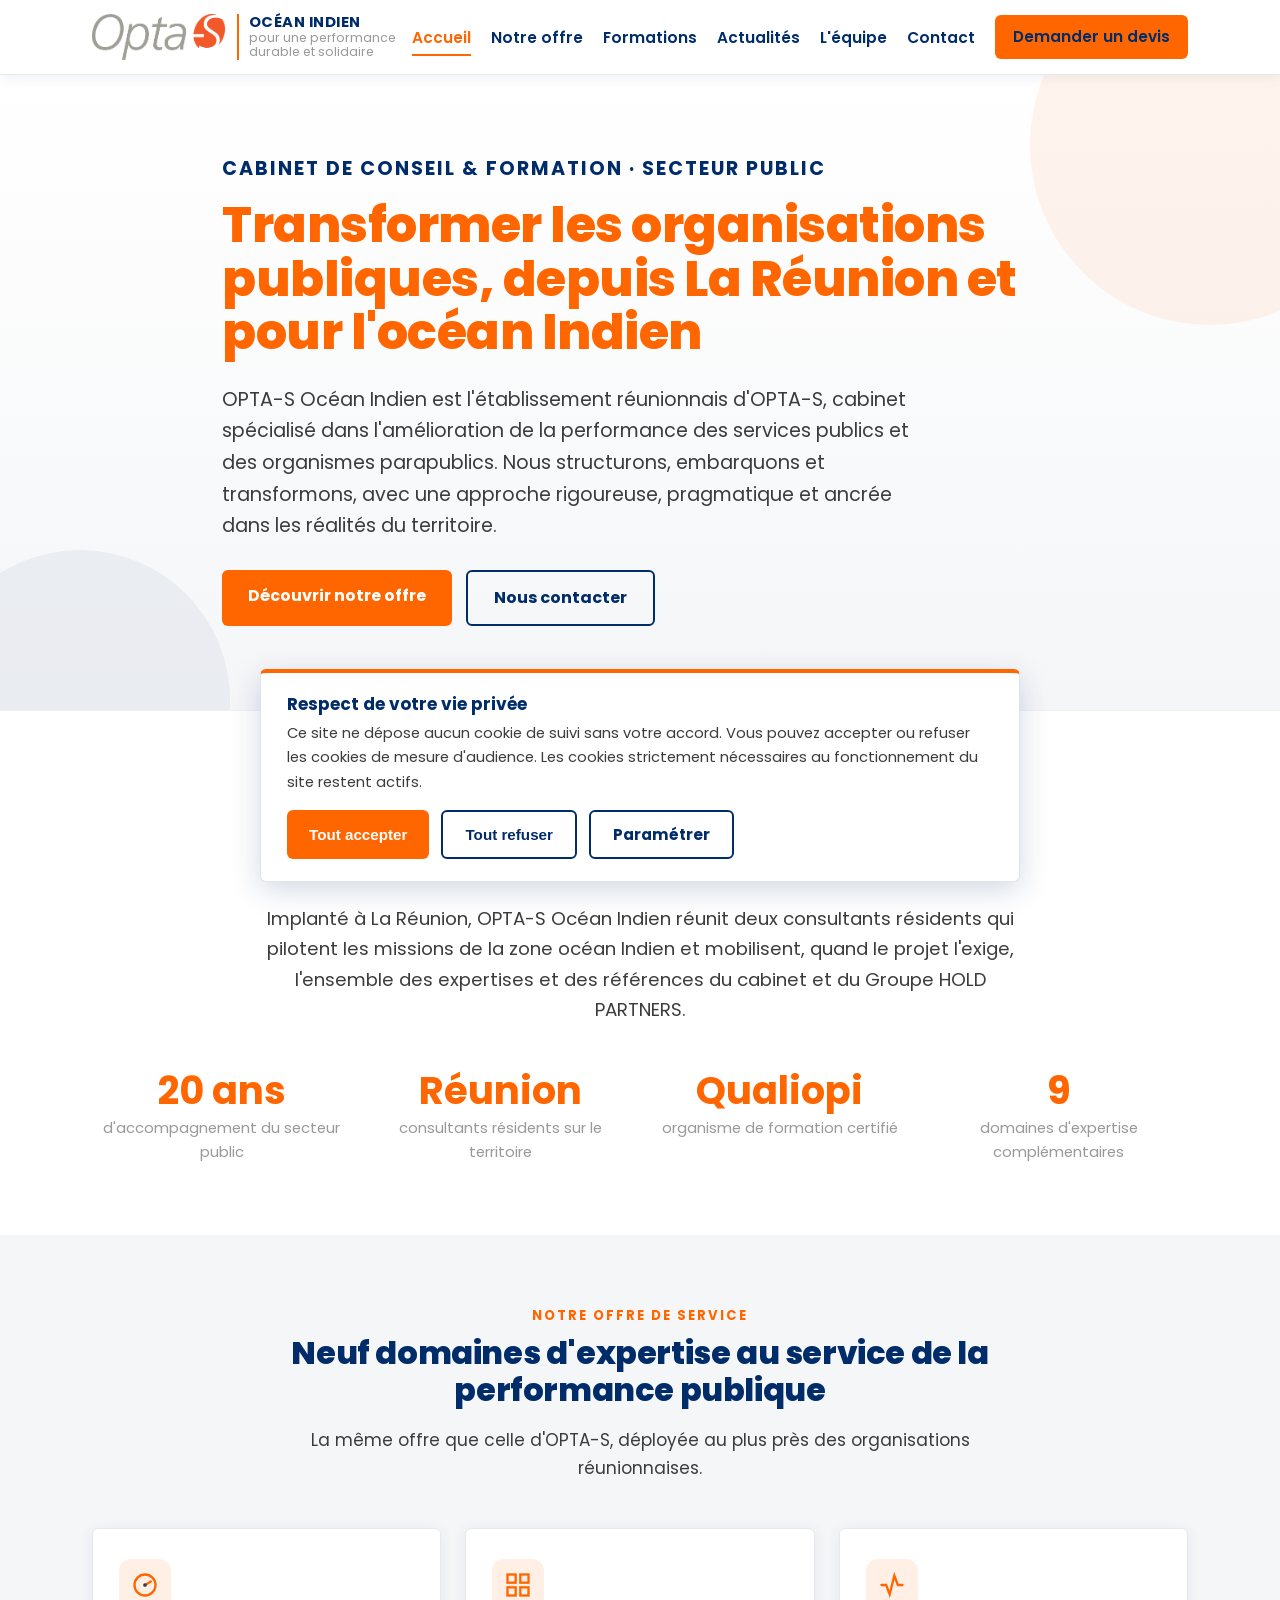
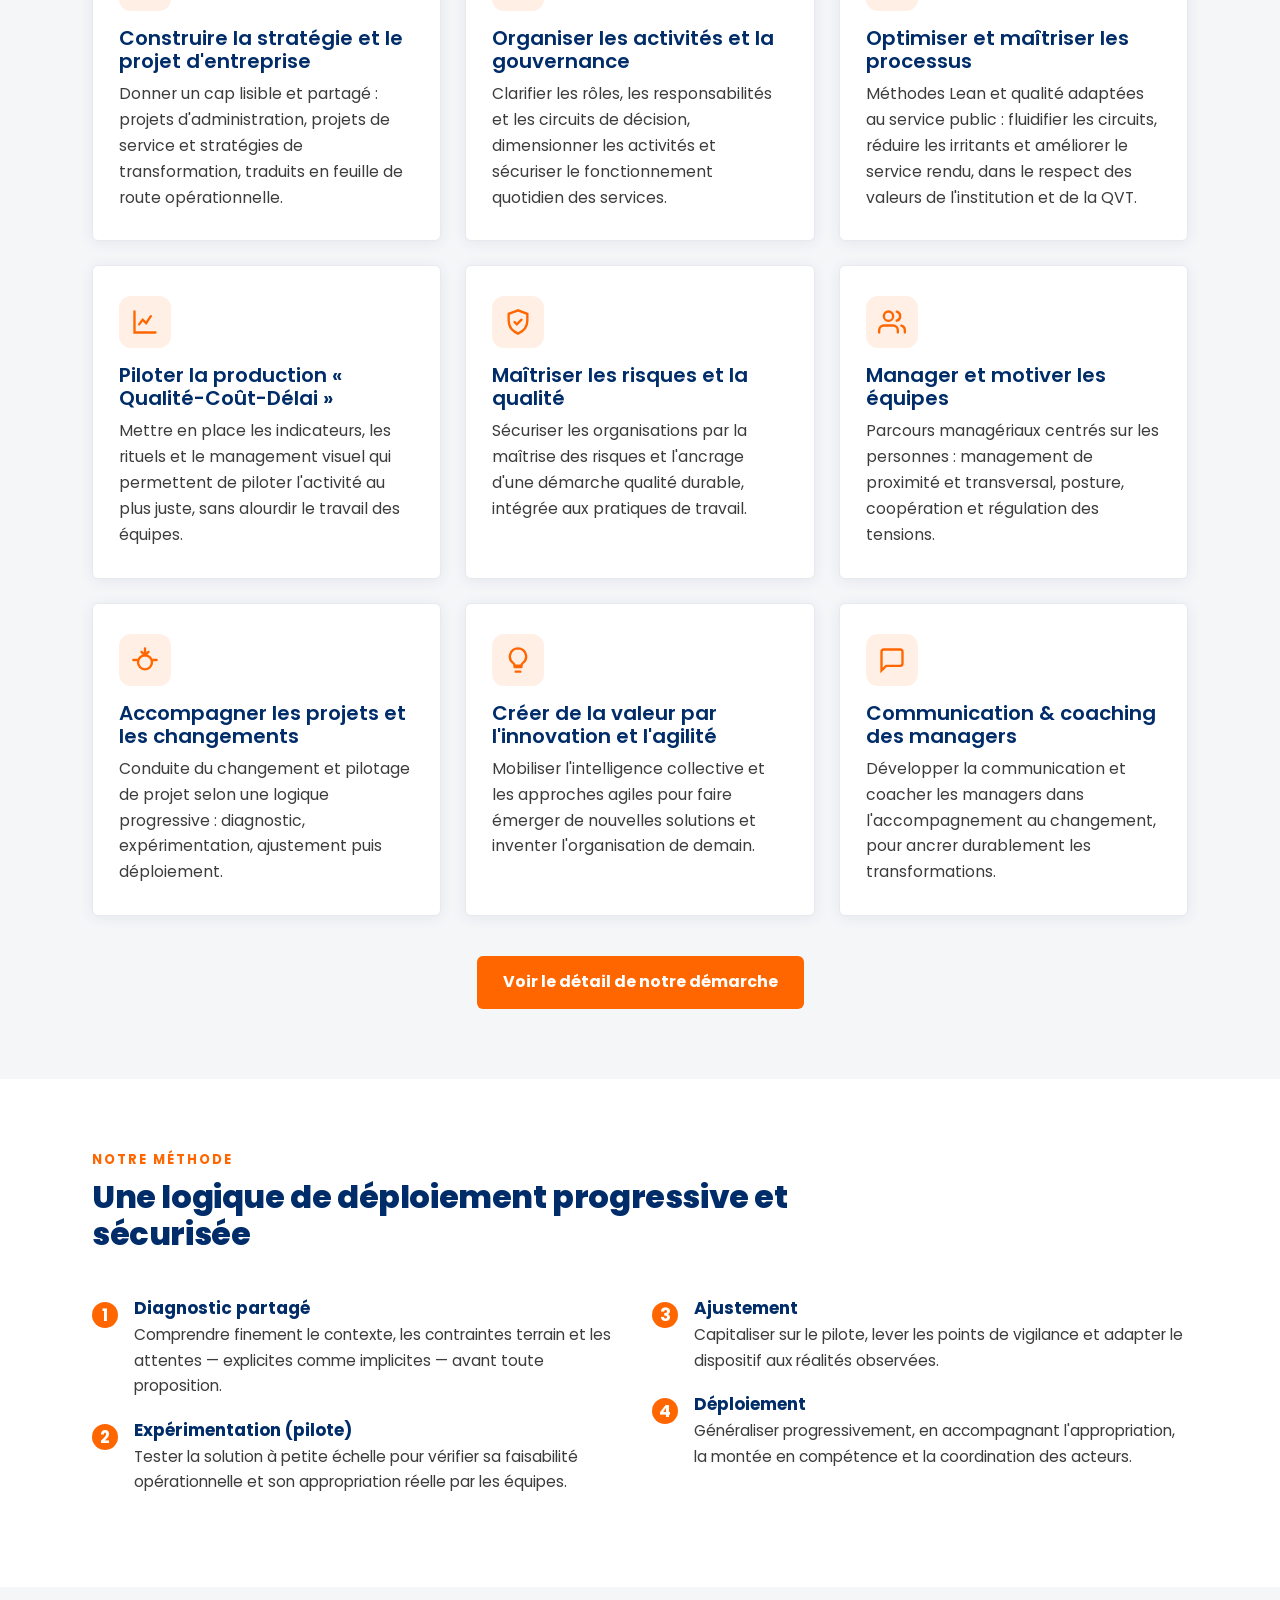
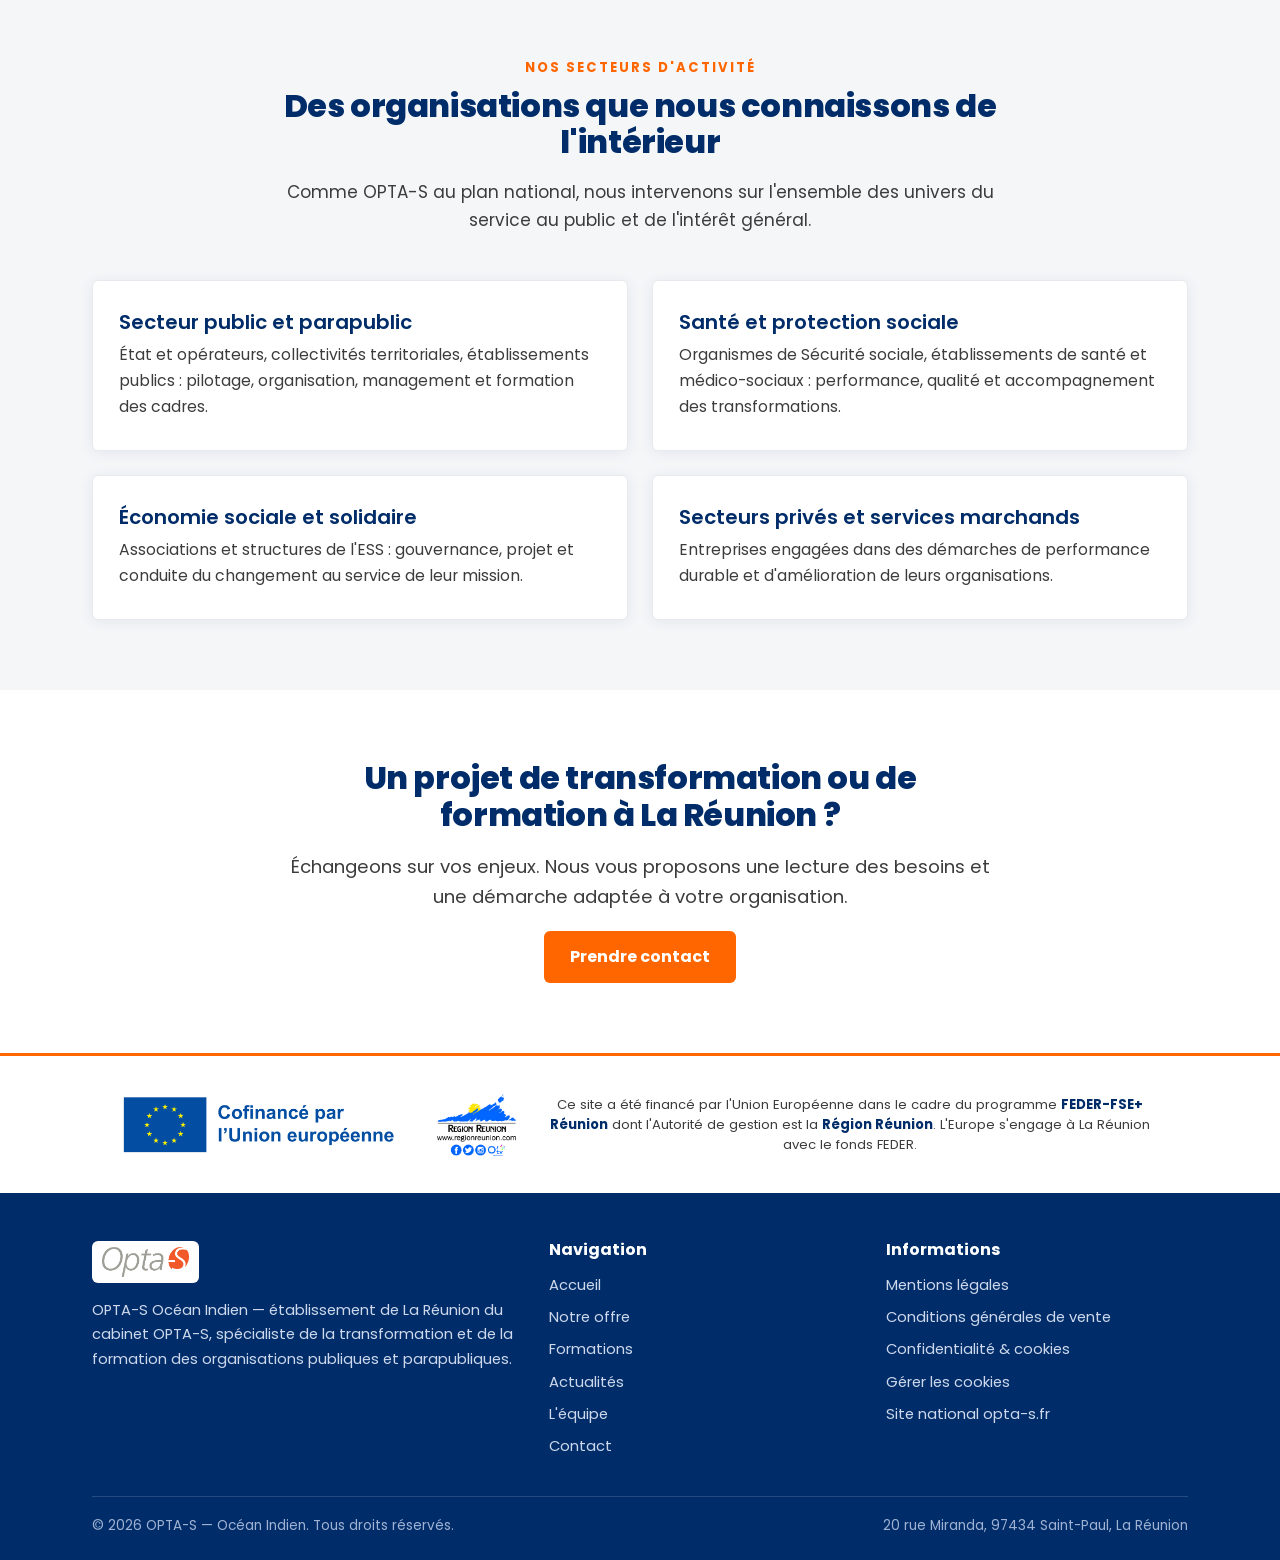
==== index.html @ ba2df375 "Add files via upload" ====
<!DOCTYPE html>
<html lang="fr">
<head>
<meta charset="utf-8">
<meta name="viewport" content="width=device-width, initial-scale=1">
<title>OPTA-S Océan Indien — Conseil & formation des organisations publiques à La Réunion</title>
<meta name="description" content="OPTA-S Océan Indien accompagne les organisations publiques et parapubliques de La Réunion et de la zone océan Indien : transformation, management, conduite du changement, optimisation des processus et ingénierie pédagogique.">
<link rel="canonical" href="https://opta-s.github.io/ocean-indien/index.html">
<meta property="og:type" content="website">
<meta property="og:locale" content="fr_FR">
<meta property="og:title" content="OPTA-S Océan Indien — Conseil & formation des organisations publiques à La Réunion">
<meta property="og:description" content="Transformer les organisations publiques, depuis La Réunion et pour l'océan Indien. Conseil, management, conduite du changement et formation certifiée Qualiopi.">
<meta property="og:url" content="https://opta-s.github.io/ocean-indien/">
<meta property="og:image" content="https://opta-s.github.io/ocean-indien/assets/logo-opta-s.png">
<meta name="robots" content="index,follow">
<script type="application/ld+json">
{
  "@context": "https://schema.org",
  "@type": "ProfessionalService",
  "name": "OPTA-S Océan Indien",
  "description": "Cabinet de conseil et de formation spécialisé dans la transformation des organisations publiques et parapubliques, établissement de La Réunion de la société OPTA-S.",
  "url": "https://opta-s.github.io/ocean-indien/",
  "telephone": "+262677242444",
  "email": "phenri.hamburger@opta-s.fr",
  "parentOrganization": { "@type": "Organization", "name": "OPTA-S", "url": "https://www.opta-s.fr" },
  "address": {
    "@type": "PostalAddress",
    "streetAddress": "20 rue Miranda",
    "postalCode": "97434",
    "addressLocality": "Saint-Paul",
    "addressRegion": "La Réunion",
    "addressCountry": "FR"
  },
  "areaServed": "La Réunion et la zone océan Indien"
}
</script>
<link rel="stylesheet" href="assets/style.css">
</head>
<body>

<!-- EN-TÊTE -->
<header class="site-header">
  <nav class="nav">
    <a class="brand" href="index.html">
      <img src="assets/logo-opta-s.png" alt="OPTA-S">
      <span class="etab"><strong>Océan Indien</strong>pour une performance<br>durable et solidaire</span>
    </a>
    <button class="burger" aria-label="Ouvrir le menu" aria-expanded="false" aria-controls="menu">
      <span></span><span></span><span></span>
    </button>
    <ul class="menu" id="menu">
      <li><a href="index.html" class="actif">Accueil</a></li>
      <li><a href="offre.html">Notre offre</a></li>
      <li><a href="catalogue.html">Formations</a></li>
      <li><a href="actualites.html">Actualités</a></li>
      <li><a href="equipe.html">L'équipe</a></li>
      <li><a href="contact.html">Contact</a></li>
      <li><a class="btn" href="contact.html">Demander un devis</a></li>
    </ul>
  </nav>
</header>

<!-- HERO -->
<section class="hero">
  <div class="container">
    <p class="sous-titre">Cabinet de conseil &amp; formation · secteur public</p>
    <h1>Transformer les organisations publiques, depuis La Réunion et pour l'océan Indien</h1>
    <p>OPTA-S Océan Indien est l'établissement réunionnais d'OPTA-S, cabinet spécialisé dans l'amélioration de la performance des services publics et des organismes parapublics. Nous structurons, embarquons et transformons, avec une approche rigoureuse, pragmatique et ancrée dans les réalités du territoire.</p>
    <div class="actions">
      <a class="btn" href="offre.html">Découvrir notre offre</a>
      <a class="btn btn-ghost" href="contact.html">Nous contacter</a>
    </div>
  </div>
</section>

<!-- INTRO -->
<section>
  <div class="container">
    <div class="section-head">
      <p class="sous-titre">Qui sommes-nous</p>
      <h2>Une présence locale, adossée à un cabinet national</h2>
      <p class="lead">Implanté à La Réunion, OPTA-S Océan Indien réunit deux consultants résidents qui pilotent les missions de la zone océan Indien et mobilisent, quand le projet l'exige, l'ensemble des expertises et des références du cabinet et du Groupe HOLD PARTNERS.</p>
    </div>
    <div class="stats">
      <div><div class="num">20 ans</div><div class="lbl">d'accompagnement du secteur public</div></div>
      <div><div class="num">Réunion</div><div class="lbl">consultants résidents sur le territoire</div></div>
      <div><div class="num">Qualiopi</div><div class="lbl">organisme de formation certifié</div></div>
      <div><div class="num">9</div><div class="lbl">domaines d'expertise complémentaires</div></div>
    </div>
  </div>
</section>

<!-- DOMAINES -->
<section class="section-gris">
  <div class="container">
    <div class="section-head">
      <p class="sous-titre">Notre offre de service</p>
      <h2>Neuf domaines d'expertise au service de la performance publique</h2>
      <p>La même offre que celle d'OPTA-S, déployée au plus près des organisations réunionnaises.</p>
    </div>
    <div class="grid grid-3">

      <article class="card">
        <div class="ico"><svg viewBox="0 0 24 24" fill="none" stroke-width="2" stroke-linecap="round"><circle cx="12" cy="12" r="9"/><path d="M12 12l5-3"/><circle cx="12" cy="12" r="1.6" fill="currentColor" stroke="none"/></svg></div>
        <h3>Construire la stratégie et le projet d'entreprise</h3>
        <p>Donner un cap lisible et partagé : projets d'administration, projets de service et stratégies de transformation, traduits en feuille de route opérationnelle.</p>
      </article>

      <article class="card">
        <div class="ico"><svg viewBox="0 0 24 24" fill="none" stroke-width="2" stroke-linecap="round"><rect x="3" y="3" width="7" height="7"/><rect x="14" y="3" width="7" height="7"/><rect x="3" y="14" width="7" height="7"/><rect x="14" y="14" width="7" height="7"/></svg></div>
        <h3>Organiser les activités et la gouvernance</h3>
        <p>Clarifier les rôles, les responsabilités et les circuits de décision, dimensionner les activités et sécuriser le fonctionnement quotidien des services.</p>
      </article>

      <article class="card">
        <div class="ico"><svg viewBox="0 0 24 24" fill="none" stroke-width="2" stroke-linecap="round"><path d="M3 12h4l3 8 4-16 3 8h4"/></svg></div>
        <h3>Optimiser et maîtriser les processus</h3>
        <p>Méthodes Lean et qualité adaptées au service public&nbsp;: fluidifier les circuits, réduire les irritants et améliorer le service rendu, dans le respect des valeurs de l'institution et de la QVT.</p>
      </article>

      <article class="card">
        <div class="ico"><svg viewBox="0 0 24 24" fill="none" stroke-width="2" stroke-linecap="round"><path d="M3 3v18h18"/><path d="M7 14l3-4 3 3 4-6"/></svg></div>
        <h3>Piloter la production « Qualité-Coût-Délai »</h3>
        <p>Mettre en place les indicateurs, les rituels et le management visuel qui permettent de piloter l'activité au plus juste, sans alourdir le travail des équipes.</p>
      </article>

      <article class="card">
        <div class="ico"><svg viewBox="0 0 24 24" fill="none" stroke-width="2" stroke-linecap="round"><path d="M12 2 4 5v6c0 5 3.4 9 8 11 4.6-2 8-6 8-11V5z"/><path d="M9 12l2 2 4-4"/></svg></div>
        <h3>Maîtriser les risques et la qualité</h3>
        <p>Sécuriser les organisations par la maîtrise des risques et l'ancrage d'une démarche qualité durable, intégrée aux pratiques de travail.</p>
      </article>

      <article class="card">
        <div class="ico"><svg viewBox="0 0 24 24" fill="none" stroke-width="2" stroke-linecap="round"><path d="M17 21v-2a4 4 0 0 0-4-4H5a4 4 0 0 0-4 4v2"/><circle cx="9" cy="7" r="4"/><path d="M23 21v-2a4 4 0 0 0-3-3.87"/><path d="M16 3.13a4 4 0 0 1 0 7.75"/></svg></div>
        <h3>Manager et motiver les équipes</h3>
        <p>Parcours managériaux centrés sur les personnes&nbsp;: management de proximité et transversal, posture, coopération et régulation des tensions.</p>
      </article>

      <article class="card">
        <div class="ico"><svg viewBox="0 0 24 24" fill="none" stroke-width="2" stroke-linecap="round"><path d="M12 2v6m0 0 3-3m-3 3L9 5"/><path d="M5 12H2m20 0h-3"/><circle cx="12" cy="14" r="6"/></svg></div>
        <h3>Accompagner les projets et les changements</h3>
        <p>Conduite du changement et pilotage de projet selon une logique progressive&nbsp;: diagnostic, expérimentation, ajustement puis déploiement.</p>
      </article>

      <article class="card">
        <div class="ico"><svg viewBox="0 0 24 24" fill="none" stroke-width="2" stroke-linecap="round"><path d="M9 18h6M10 22h4M12 2a7 7 0 0 0-4 12.7c.6.5 1 1.3 1 2.1h6c0-.8.4-1.6 1-2.1A7 7 0 0 0 12 2z"/></svg></div>
        <h3>Créer de la valeur par l'innovation et l'agilité</h3>
        <p>Mobiliser l'intelligence collective et les approches agiles pour faire émerger de nouvelles solutions et inventer l'organisation de demain.</p>
      </article>

      <article class="card">
        <div class="ico"><svg viewBox="0 0 24 24" fill="none" stroke-width="2" stroke-linecap="round"><path d="M21 15a2 2 0 0 1-2 2H7l-4 4V5a2 2 0 0 1 2-2h14a2 2 0 0 1 2 2z"/></svg></div>
        <h3>Communication &amp; coaching des managers</h3>
        <p>Développer la communication et coacher les managers dans l'accompagnement au changement, pour ancrer durablement les transformations.</p>
      </article>

    </div>
    <div style="text-align:center;margin-top:40px">
      <a class="btn" href="offre.html">Voir le détail de notre démarche</a>
    </div>
  </div>
</section>

<!-- APPROCHE -->
<section>
  <div class="container">
    <div class="section-head left">
      <p class="sous-titre">Notre méthode</p>
      <h2>Une logique de déploiement progressive et sécurisée</h2>
    </div>
    <div class="grid grid-2">
      <div>
        <div class="feature"><span class="check">1</span><div><h4>Diagnostic partagé</h4><p>Comprendre finement le contexte, les contraintes terrain et les attentes — explicites comme implicites — avant toute proposition.</p></div></div>
        <div class="feature"><span class="check">2</span><div><h4>Expérimentation (pilote)</h4><p>Tester la solution à petite échelle pour vérifier sa faisabilité opérationnelle et son appropriation réelle par les équipes.</p></div></div>
      </div>
      <div>
        <div class="feature"><span class="check">3</span><div><h4>Ajustement</h4><p>Capitaliser sur le pilote, lever les points de vigilance et adapter le dispositif aux réalités observées.</p></div></div>
        <div class="feature"><span class="check">4</span><div><h4>Déploiement</h4><p>Généraliser progressivement, en accompagnant l'appropriation, la montée en compétence et la coordination des acteurs.</p></div></div>
      </div>
    </div>
  </div>
</section>

<!-- SECTEURS -->
<section class="section-gris">
  <div class="container">
    <div class="section-head"><p class="sous-titre">Nos secteurs d'activité</p><h2>Des organisations que nous connaissons de l'intérieur</h2>
    <p>Comme OPTA-S au plan national, nous intervenons sur l'ensemble des univers du service au public et de l'intérêt général.</p></div>
    <div class="grid grid-2">
      <article class="card"><h3>Secteur public et parapublic</h3><p>État et opérateurs, collectivités territoriales, établissements publics&nbsp;: pilotage, organisation, management et formation des cadres.</p></article>
      <article class="card"><h3>Santé et protection sociale</h3><p>Organismes de Sécurité sociale, établissements de santé et médico-sociaux&nbsp;: performance, qualité et accompagnement des transformations.</p></article>
      <article class="card"><h3>Économie sociale et solidaire</h3><p>Associations et structures de l'ESS&nbsp;: gouvernance, projet et conduite du changement au service de leur mission.</p></article>
      <article class="card"><h3>Secteurs privés et services marchands</h3><p>Entreprises engagées dans des démarches de performance durable et d'amélioration de leurs organisations.</p></article>
    </div>
  </div>
</section>

<!-- CTA -->
<section>
  <div class="container" style="text-align:center;max-width:760px">
    <h2>Un projet de transformation ou de formation à La Réunion&nbsp;?</h2>
    <p class="lead">Échangeons sur vos enjeux. Nous vous proposons une lecture des besoins et une démarche adaptée à votre organisation.</p>
    <a class="btn" href="contact.html">Prendre contact</a>
  </div>
</section>

<!-- BANDEAU FINANCEMENT EUROPÉEN (obligatoire Kap Numérik) -->
<div class="financement">
  <div class="container wrap">
    <div class="logos">
      <img src="assets/eu-cofinance-officiel.png" alt="Cofinancé par l'Union européenne">
      <img src="assets/region-reunion.png" alt="Région Réunion">
    </div>
    <p class="mention">Ce site a été financé par l'Union Européenne dans le cadre du programme <strong>FEDER-FSE+ Réunion</strong> dont l'Autorité de gestion est la <strong>Région Réunion</strong>. L'Europe s'engage à La Réunion avec le fonds FEDER.</p>
  </div>
</div>

<!-- PIED DE PAGE -->
<footer class="site-footer">
  <div class="container">
    <div class="cols">
      <div class="brand-foot">
        <img src="assets/logo-opta-s.png" alt="OPTA-S">
        <p>OPTA-S Océan Indien — établissement de La Réunion du cabinet OPTA-S, spécialiste de la transformation et de la formation des organisations publiques et parapubliques.</p>
      </div>
      <div>
        <h4>Navigation</h4>
        <ul>
          <li><a href="index.html">Accueil</a></li>
          <li><a href="offre.html">Notre offre</a></li>
          <li><a href="catalogue.html">Formations</a></li>
          <li><a href="actualites.html">Actualités</a></li>
          <li><a href="equipe.html">L'équipe</a></li>
          <li><a href="contact.html">Contact</a></li>
        </ul>
      </div>
      <div>
        <h4>Informations</h4>
        <ul>
          <li><a href="mentions-legales.html">Mentions légales</a></li>
          <li><a href="cgv.html">Conditions générales de vente</a></li>
          <li><a href="confidentialite.html">Confidentialité &amp; cookies</a></li>
          <li><a href="#" class="rouvrir-cookies">Gérer les cookies</a></li>
          <li><a href="https://www.opta-s.fr" target="_blank" rel="noopener">Site national opta-s.fr</a></li>
        </ul>
      </div>
    </div>
    <div class="copyright">
      <span>© <span class="annee">2026</span> OPTA-S — Océan Indien. Tous droits réservés.</span>
      <span>20 rue Miranda, 97434 Saint-Paul, La Réunion</span>
    </div>
  </div>
</footer>

<!-- BANDEAU COOKIES -->
<div class="cookie-banner" id="cookie-banner" role="dialog" aria-live="polite" aria-label="Gestion des cookies">
  <h4>Respect de votre vie privée</h4>
  <p>Ce site ne dépose aucun cookie de suivi sans votre accord. Vous pouvez accepter ou refuser les cookies de mesure d'audience. Les cookies strictement nécessaires au fonctionnement du site restent actifs.</p>
  <div class="cookie-actions">
    <button class="btn" id="cookie-accept">Tout accepter</button>
    <button class="btn btn-ghost" id="cookie-refuse">Tout refuser</button>
    <a class="btn btn-ghost" href="confidentialite.html#cookies">Paramétrer</a>
  </div>
</div>

<script src="assets/main.js"></script>
</body>
</html>
---- assets/style.css ----
/* =========================================================
   OPTA-S Océan Indien — feuille de styles
   Alignée sur l'identité opta-s.fr : police Poppins,
   gros titres orange, fond blanc épuré, baseline
   « pour une performance durable et solidaire ».
   ========================================================= */

@import url('https://fonts.googleapis.com/css2?family=Poppins:ital,wght@0,300;0,400;0,500;0,600;0,700;0,800;1,400&display=swap');

:root{
  --orange:#FF6600;
  --orange-clair:#EFAB7D;
  --bleu:#002D69;
  --bleu-clair:#A4BBD8;
  --gris-fonce:#3C3C3C;
  --gris:#999999;
  --gris-bg:#f5f6f8;
  --blanc:#ffffff;
  --max:1140px;
  --radius:6px;
  --ombre:0 2px 14px rgba(0,45,105,.08);
}

*{box-sizing:border-box}
html{scroll-behavior:smooth}
body{
  margin:0;
  font-family:"Poppins","Helvetica Neue",Arial,sans-serif;
  color:var(--gris-fonce);
  line-height:1.65;
  font-size:17px;
  font-weight:400;
  background:var(--blanc);
}
img{max-width:100%;height:auto;display:block}
a{color:var(--bleu);text-decoration:none}
a:hover{text-decoration:underline}
.container{max-width:var(--max);margin:0 auto;padding:0 22px}

h1,h2,h3,h4{font-family:"Poppins",sans-serif;color:var(--bleu);font-weight:700;line-height:1.15;margin:0 0 .5em}
h1{font-size:2.6rem;font-weight:800;letter-spacing:-.5px}
h2{font-size:2rem;font-weight:800;margin-top:0;letter-spacing:-.4px}
h3{font-size:1.25rem;font-weight:600}
.sous-titre{color:var(--orange);text-transform:uppercase;letter-spacing:2px;font-size:.82rem;font-weight:700;margin:0 0 .7em}
.lead{font-size:1.15rem;color:var(--gris-fonce)}
.muted{color:var(--gris)}

/* ---------- En-tête ---------- */
.site-header{position:sticky;top:0;z-index:50;background:var(--blanc);border-bottom:1px solid #e7e9ee;box-shadow:var(--ombre)}
.nav{display:flex;align-items:center;justify-content:space-between;padding:14px 22px;max-width:var(--max);margin:0 auto}
.brand{display:flex;align-items:center;gap:12px}
.brand img{height:46px;width:auto}
.brand .etab{font-size:.78rem;color:var(--gris);line-height:1.15;border-left:2px solid var(--orange);padding-left:10px}
.brand .etab strong{display:block;color:var(--bleu);font-size:.92rem;text-transform:uppercase;letter-spacing:.5px}
.menu{display:flex;gap:20px;list-style:none;margin:0;padding:0;align-items:center}
.menu a{color:var(--bleu);font-weight:600;font-size:.96rem;padding:6px 0;position:relative}
.menu a:hover{text-decoration:none;color:var(--orange)}
.menu a.actif{color:var(--orange)}
.menu a.actif::after,.menu a:hover::after{content:"";position:absolute;left:0;right:0;bottom:-2px;height:2px;background:var(--orange)}
.menu .btn{padding:9px 18px}
.burger{display:none;background:none;border:0;cursor:pointer;padding:8px}
.burger span{display:block;width:26px;height:3px;background:var(--bleu);margin:5px 0;border-radius:2px;transition:.2s}

.btn{display:inline-block;background:var(--orange);color:#fff;padding:13px 26px;border-radius:var(--radius);font-weight:700;border:0;cursor:pointer;transition:.18s;font-size:1rem}
.btn:hover{background:#e65c00;text-decoration:none;color:#fff}
.btn-ghost{background:transparent;color:var(--bleu);border:2px solid var(--bleu)}
.btn-ghost:hover{background:var(--bleu);color:#fff}

/* ---------- Hero (fond clair, gros titre orange — style opta-s.fr) ---------- */
.hero{position:relative;background:linear-gradient(180deg,#ffffff 0%,#f5f6f8 100%);color:var(--gris-fonce);padding:78px 0 84px;overflow:hidden;border-bottom:1px solid #eef0f4}
.hero::after{content:"";position:absolute;right:-110px;top:-110px;width:360px;height:360px;background:var(--orange);opacity:.07;border-radius:50%}
.hero::before{content:"";position:absolute;left:-70px;bottom:-140px;width:300px;height:300px;background:var(--bleu);opacity:.05;border-radius:50%}
.hero .container{position:relative;z-index:2;max-width:880px}
.hero h1{color:var(--orange);font-size:3.1rem;line-height:1.08}
.hero .sous-titre{color:var(--bleu)}
.hero p{font-size:1.2rem;color:var(--gris-fonce);max-width:700px}
.hero .actions{margin-top:28px;display:flex;gap:14px;flex-wrap:wrap}

/* ---------- Sections ---------- */
section{padding:70px 0}
.section-gris{background:var(--gris-bg)}
.section-head{max-width:760px;margin:0 auto 46px;text-align:center}
.section-head.left{margin-left:0;text-align:left}

/* ---------- Grilles cartes ---------- */
.grid{display:grid;gap:24px}
.grid-3{grid-template-columns:repeat(3,1fr)}
.grid-2{grid-template-columns:repeat(2,1fr)}
.card{background:#fff;border:1px solid #e7e9ee;border-radius:var(--radius);padding:30px 26px;box-shadow:var(--ombre);transition:.18s}
.card:hover{transform:translateY(-4px);border-color:var(--bleu-clair)}
.card .ico{width:52px;height:52px;border-radius:12px;background:rgba(255,102,0,.1);display:flex;align-items:center;justify-content:center;margin-bottom:16px}
.card .ico svg{width:28px;height:28px;stroke:var(--orange)}
.card h3{margin-bottom:.4em}
.card p{margin:0;color:var(--gris-fonce);font-size:.98rem}

/* ---------- Bandeau chiffres ---------- */
.stats{display:grid;grid-template-columns:repeat(4,1fr);gap:20px;text-align:center}
.stats .num{font-size:2.4rem;font-weight:700;color:var(--orange);line-height:1}
.stats .lbl{color:var(--gris);font-size:.92rem;margin-top:6px}

/* ---------- Équipe ---------- */
.profil{display:grid;grid-template-columns:200px 1fr;gap:28px;background:#fff;border:1px solid #e7e9ee;border-radius:var(--radius);padding:28px;box-shadow:var(--ombre);margin-bottom:26px}
.profil .photo{width:200px;height:240px;border-radius:var(--radius);background:linear-gradient(160deg,#A4BBD8,#002D69);display:flex;align-items:center;justify-content:center;color:#fff;font-size:3.4rem;font-weight:700;overflow:hidden}
.profil .photo img{width:100%;height:100%;object-fit:cover}
.profil h3{margin-bottom:.1em}
.profil .role{color:var(--orange);font-weight:700;margin-bottom:.7em;font-size:.95rem}
.tags{display:flex;flex-wrap:wrap;gap:8px;margin-top:12px}
.tag{background:rgba(0,45,105,.07);color:var(--bleu);font-size:.8rem;padding:4px 12px;border-radius:20px;font-weight:600}

/* ---------- Liste enrichie ---------- */
.feature{display:flex;gap:16px;margin-bottom:22px}
.feature .check{flex:0 0 26px;width:26px;height:26px;border-radius:50%;background:var(--orange);color:#fff;display:flex;align-items:center;justify-content:center;font-weight:700;margin-top:3px}
.feature h4{margin:0 0 .2em}
.feature p{margin:0;color:var(--gris-fonce);font-size:.97rem}

/* ---------- Bloc contact ---------- */
.contact-grid{display:grid;grid-template-columns:1fr 1fr;gap:40px;align-items:start}
.info-row{display:flex;gap:14px;margin-bottom:20px;align-items:flex-start}
.info-row .ic{flex:0 0 42px;width:42px;height:42px;border-radius:10px;background:rgba(0,45,105,.07);display:flex;align-items:center;justify-content:center}
.info-row .ic svg{width:22px;height:22px;stroke:var(--bleu)}
.info-row strong{display:block;color:var(--bleu)}
form .champ{margin-bottom:18px}
form label{display:block;font-weight:600;color:var(--bleu);margin-bottom:6px;font-size:.95rem}
form input,form textarea{width:100%;padding:12px 14px;border:1px solid #cfd5e0;border-radius:var(--radius);font-family:inherit;font-size:1rem}
form input:focus,form textarea:focus{outline:2px solid var(--bleu-clair);border-color:var(--bleu)}
.form-note{font-size:.82rem;color:var(--gris);margin-top:8px}

/* ---------- Contenu légal ---------- */
.contenu-legal{max-width:820px}
.contenu-legal h2{margin-top:1.6em;font-size:1.35rem}
.contenu-legal h2:first-of-type{margin-top:0}
.contenu-legal p,.contenu-legal li{color:var(--gris-fonce)}
.contenu-legal a{color:var(--orange)}

/* ---------- Pied de page + bandeau FEDER ---------- */
.financement{background:#fff;border-top:3px solid var(--orange);padding:26px 0}
.financement .wrap{display:flex;align-items:center;gap:24px;flex-wrap:wrap;justify-content:center;text-align:center}
.financement .logos{display:flex;align-items:center;gap:20px;flex-wrap:wrap;justify-content:center}
.financement .logos img,.financement .logos .logo-ph{height:62px;width:auto}
.financement .logo-ph{height:62px;min-width:150px;border:1.5px dashed var(--gris);border-radius:6px;display:flex;align-items:center;justify-content:center;color:var(--gris);font-size:.72rem;text-align:center;padding:6px 10px;line-height:1.2}
.financement .mention{max-width:620px;font-size:.82rem;color:var(--gris-fonce);line-height:1.5}
.financement .mention strong{color:var(--bleu)}

.site-footer{background:var(--bleu);color:#cdd8ec;padding:48px 0 22px;font-size:.92rem}
.site-footer .cols{display:grid;grid-template-columns:1.4fr 1fr 1fr;gap:34px;margin-bottom:30px}
.site-footer h4{color:#fff;font-size:1rem;margin-bottom:.8em}
.site-footer a{color:#cdd8ec}
.site-footer a:hover{color:#fff}
.site-footer ul{list-style:none;padding:0;margin:0}
.site-footer li{margin-bottom:8px}
.site-footer .brand-foot img{height:42px;background:#fff;padding:6px 10px;border-radius:6px;margin-bottom:14px}
.copyright{border-top:1px solid rgba(255,255,255,.15);padding-top:18px;display:flex;justify-content:space-between;flex-wrap:wrap;gap:10px;font-size:.85rem;color:#9fb2d4}

/* ---------- Bandeau cookies ---------- */
.cookie-banner{position:fixed;left:18px;right:18px;bottom:18px;z-index:100;background:#fff;border:1px solid #e0e3ea;border-top:4px solid var(--orange);border-radius:var(--radius);box-shadow:0 8px 30px rgba(0,45,105,.18);padding:22px 26px;max-width:760px;margin:0 auto;display:none}
.cookie-banner.show{display:block}
.cookie-banner h4{margin:0 0 .4em}
.cookie-banner p{margin:0 0 16px;font-size:.92rem;color:var(--gris-fonce)}
.cookie-banner .cookie-actions{display:flex;gap:12px;flex-wrap:wrap}
.cookie-banner .btn{padding:10px 22px;font-size:.95rem}

/* ---------- Catalogue / formations (dimension marchande) ---------- */
.prod{display:flex;flex-direction:column;background:#fff;border:1px solid #e7e9ee;border-radius:var(--radius);box-shadow:var(--ombre);overflow:hidden;transition:.18s}
.prod:hover{transform:translateY(-4px);border-color:var(--bleu-clair)}
.prod .prod-top{padding:24px 24px 0}
.prod .cat{display:inline-block;background:rgba(255,102,0,.1);color:var(--orange);font-size:.72rem;font-weight:700;text-transform:uppercase;letter-spacing:1px;padding:4px 10px;border-radius:20px;margin-bottom:12px}
.prod h3{font-size:1.12rem;margin-bottom:.4em}
.prod p{font-size:.95rem;margin:0 0 16px;color:var(--gris-fonce)}
.prod .prod-foot{margin-top:auto;padding:0 24px 24px;display:flex;align-items:center;justify-content:space-between;gap:12px}
.prod .prix{font-weight:700;color:var(--bleu);font-size:.95rem}
.prod .prix small{display:block;color:var(--gris);font-weight:400;font-size:.78rem}
.prod .btn{padding:9px 16px;font-size:.9rem;white-space:nowrap}
.duree{font-size:.8rem;color:var(--gris);margin-bottom:14px}

/* ---------- Blog / actualités ---------- */
.blog-card{display:flex;flex-direction:column;background:#fff;border:1px solid #e7e9ee;border-radius:var(--radius);box-shadow:var(--ombre);overflow:hidden;transition:.18s}
.blog-card:hover{transform:translateY(-4px);border-color:var(--bleu-clair)}
.blog-card .vignette{height:150px;background:linear-gradient(135deg,#A4BBD8,#002D69);display:flex;align-items:center;justify-content:center;color:#fff;font-weight:700;font-size:1.1rem;text-align:center;padding:0 18px}
.blog-card .vignette.o{background:linear-gradient(135deg,#EFAB7D,#FF6600)}
.blog-card .corps{padding:22px 24px;display:flex;flex-direction:column;flex:1}
.blog-card .date{color:var(--orange);font-size:.78rem;font-weight:700;text-transform:uppercase;letter-spacing:1px;margin-bottom:8px}
.blog-card h3{font-size:1.1rem;margin-bottom:.4em}
.blog-card p{font-size:.94rem;margin:0 0 16px;color:var(--gris-fonce)}
.blog-card a.lire{margin-top:auto;color:var(--orange);font-weight:700;font-size:.9rem}

/* ---------- Bandeau newsletter ---------- */
.newsletter{background:linear-gradient(120deg,#002D69,#0a4aa0);color:#fff;border-radius:10px;padding:38px 34px;display:grid;grid-template-columns:1.2fr 1fr;gap:28px;align-items:center}
.newsletter h2{color:#fff;margin:0 0 .3em}
.newsletter p{color:#dce6f7;margin:0}
.newsletter form{display:flex;gap:10px;flex-wrap:wrap}
.newsletter input{flex:1;min-width:200px;padding:13px 15px;border:0;border-radius:var(--radius);font-family:inherit;font-size:1rem}
.newsletter .btn{background:var(--orange)}
.newsletter .rgpd{font-size:.76rem;color:#b9c8e4;margin-top:10px;flex-basis:100%}

/* ---------- Responsive ---------- */
@media(max-width:880px){
  .grid-3,.grid-2,.contact-grid,.newsletter{grid-template-columns:1fr}
  .stats{grid-template-columns:repeat(2,1fr);gap:30px}
  .site-footer .cols{grid-template-columns:1fr}
  .menu{position:fixed;inset:64px 0 auto 0;background:#fff;flex-direction:column;gap:0;padding:8px 0;border-bottom:1px solid #e7e9ee;box-shadow:var(--ombre);display:none}
  .menu.open{display:flex}
  .menu li{width:100%}
  .menu a{display:block;padding:14px 22px}
  .menu .btn{margin:10px 22px;text-align:center}
  .burger{display:block}
  .hero h1{font-size:2.05rem}
  .profil{grid-template-columns:1fr}
  .profil .photo{width:140px;height:160px;font-size:2.6rem}
}
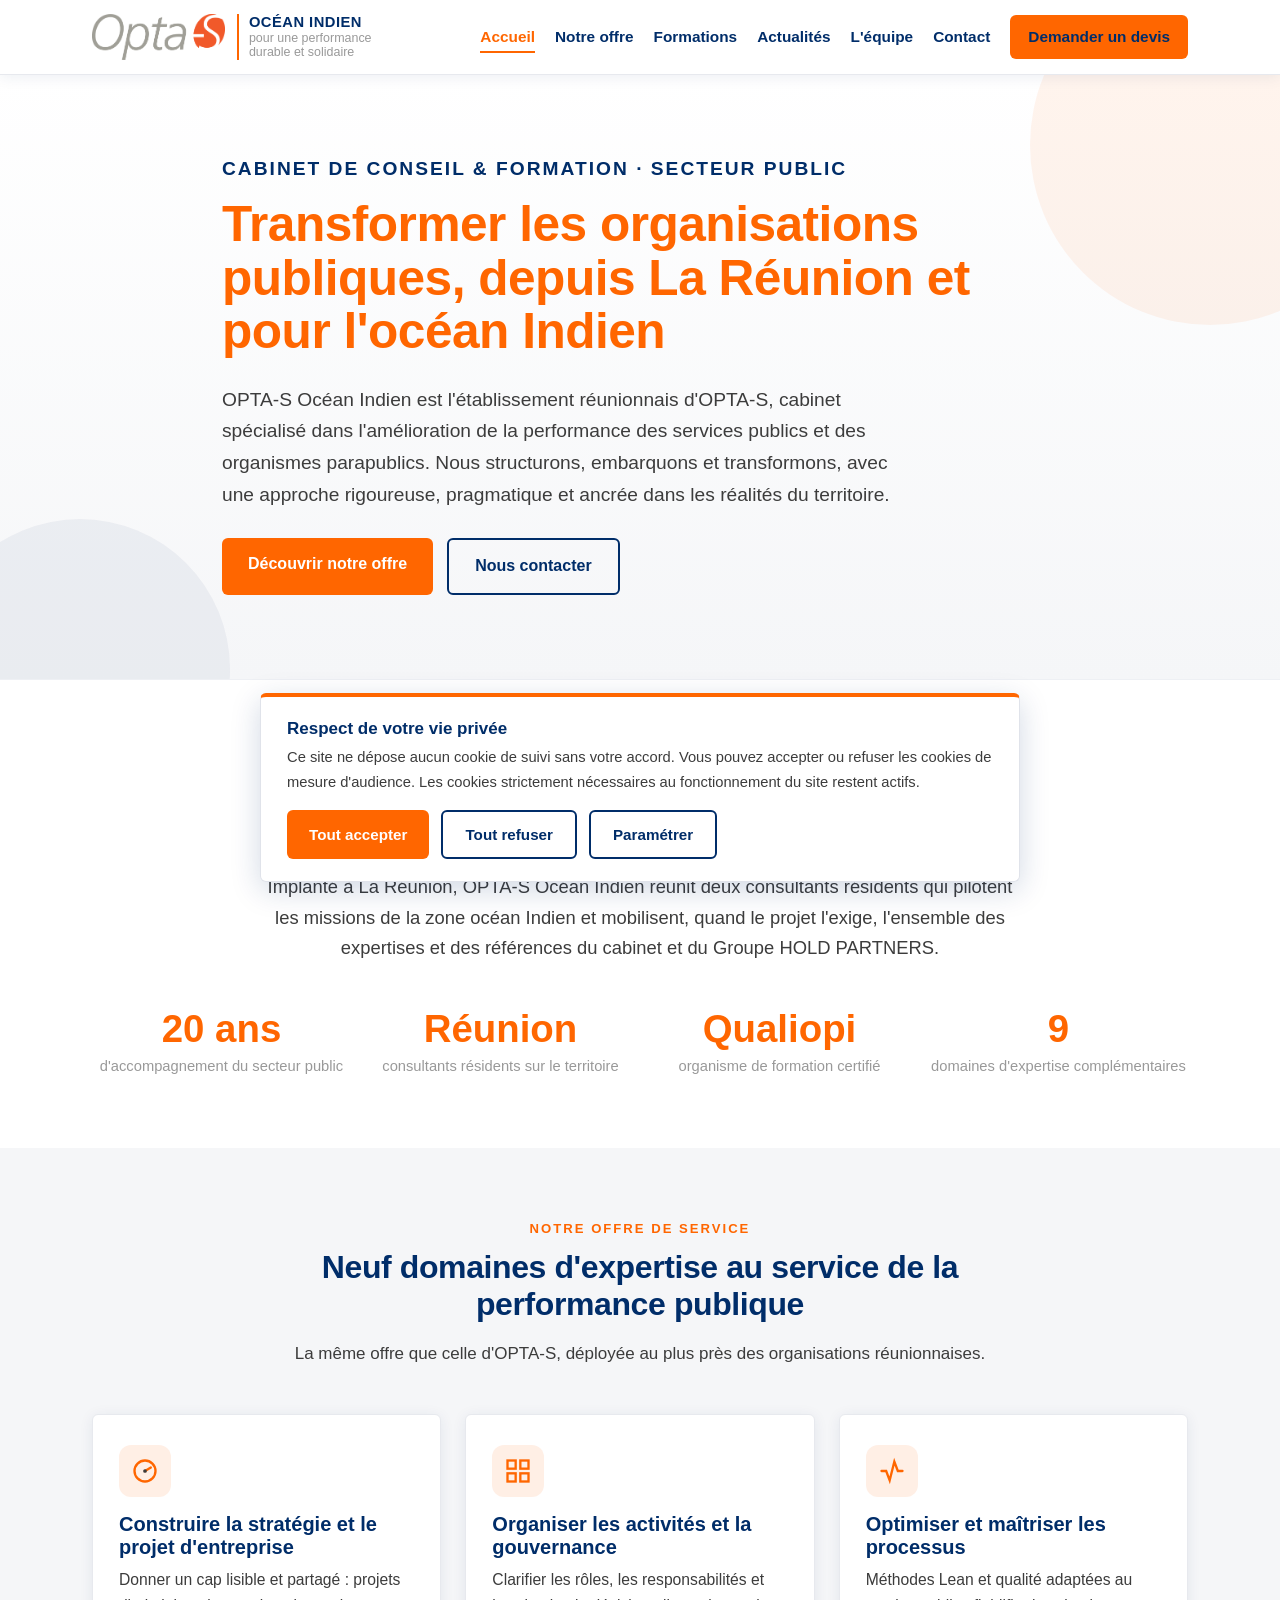
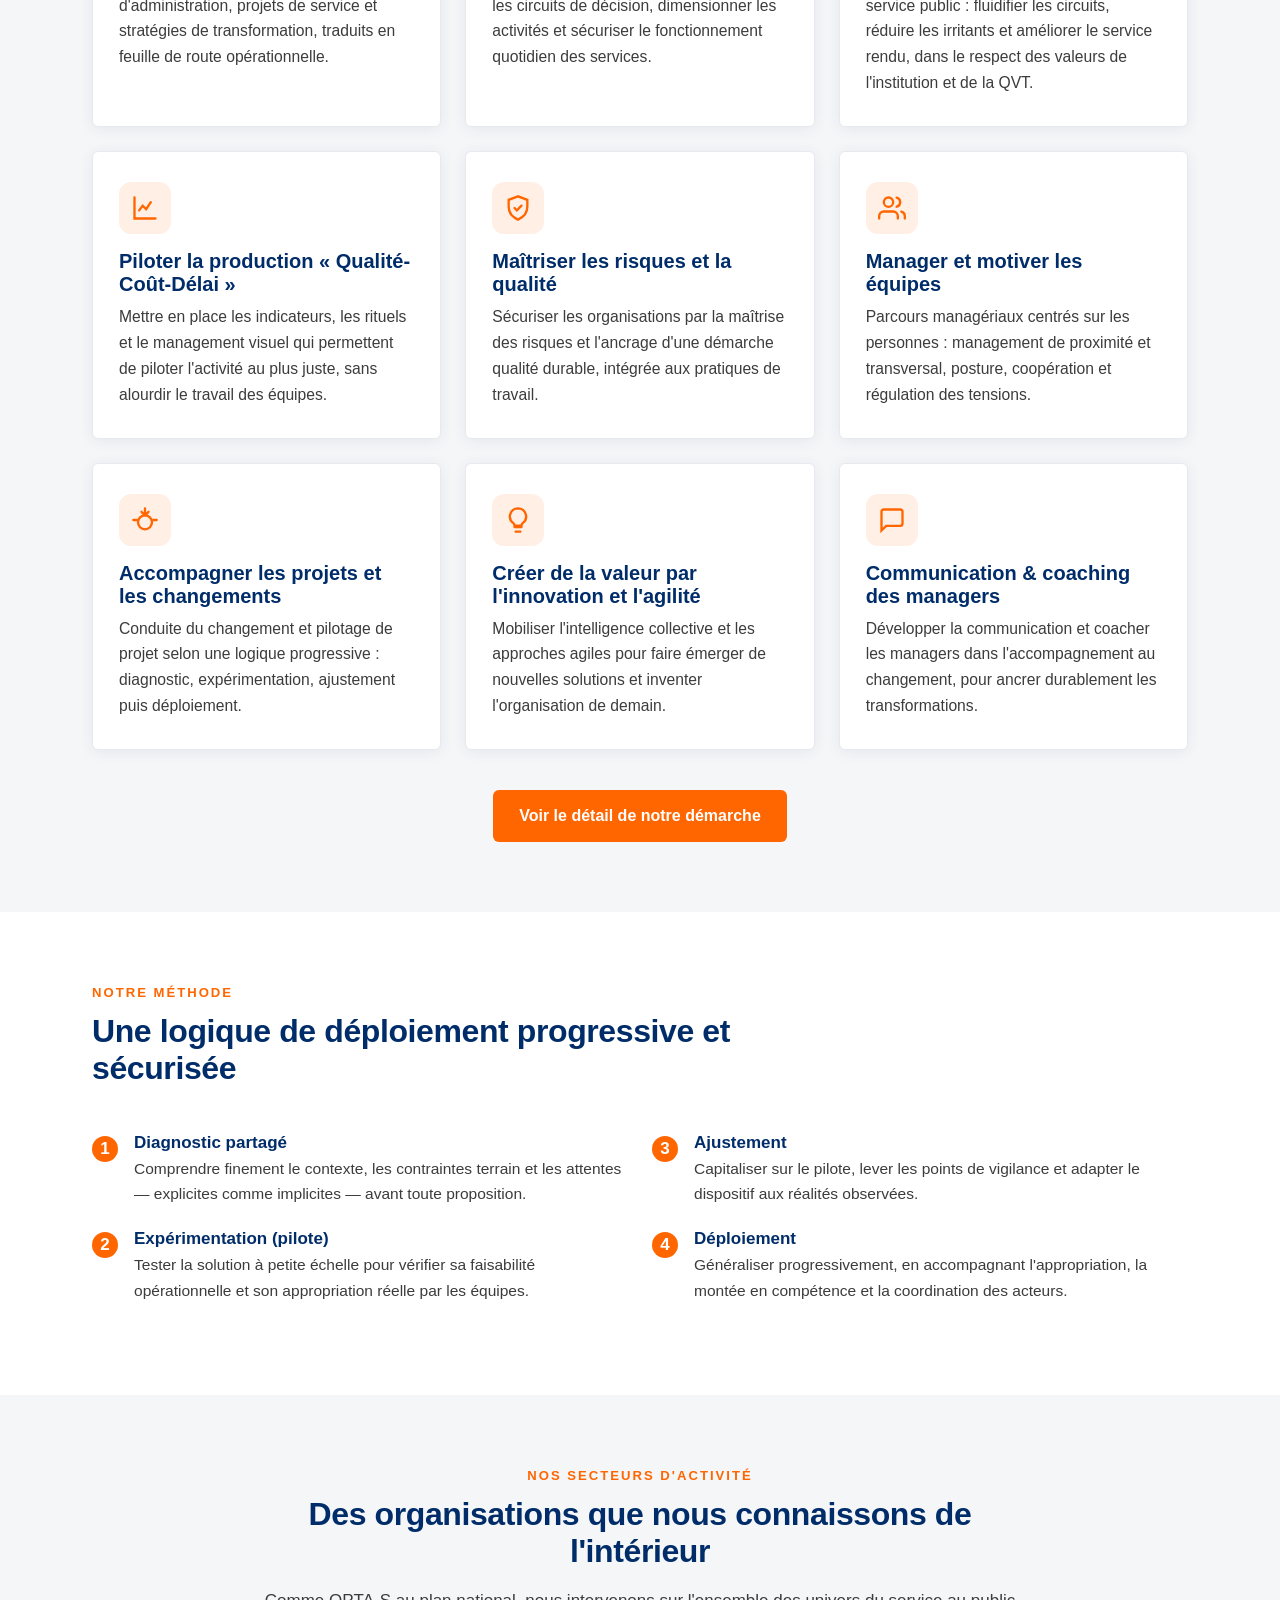
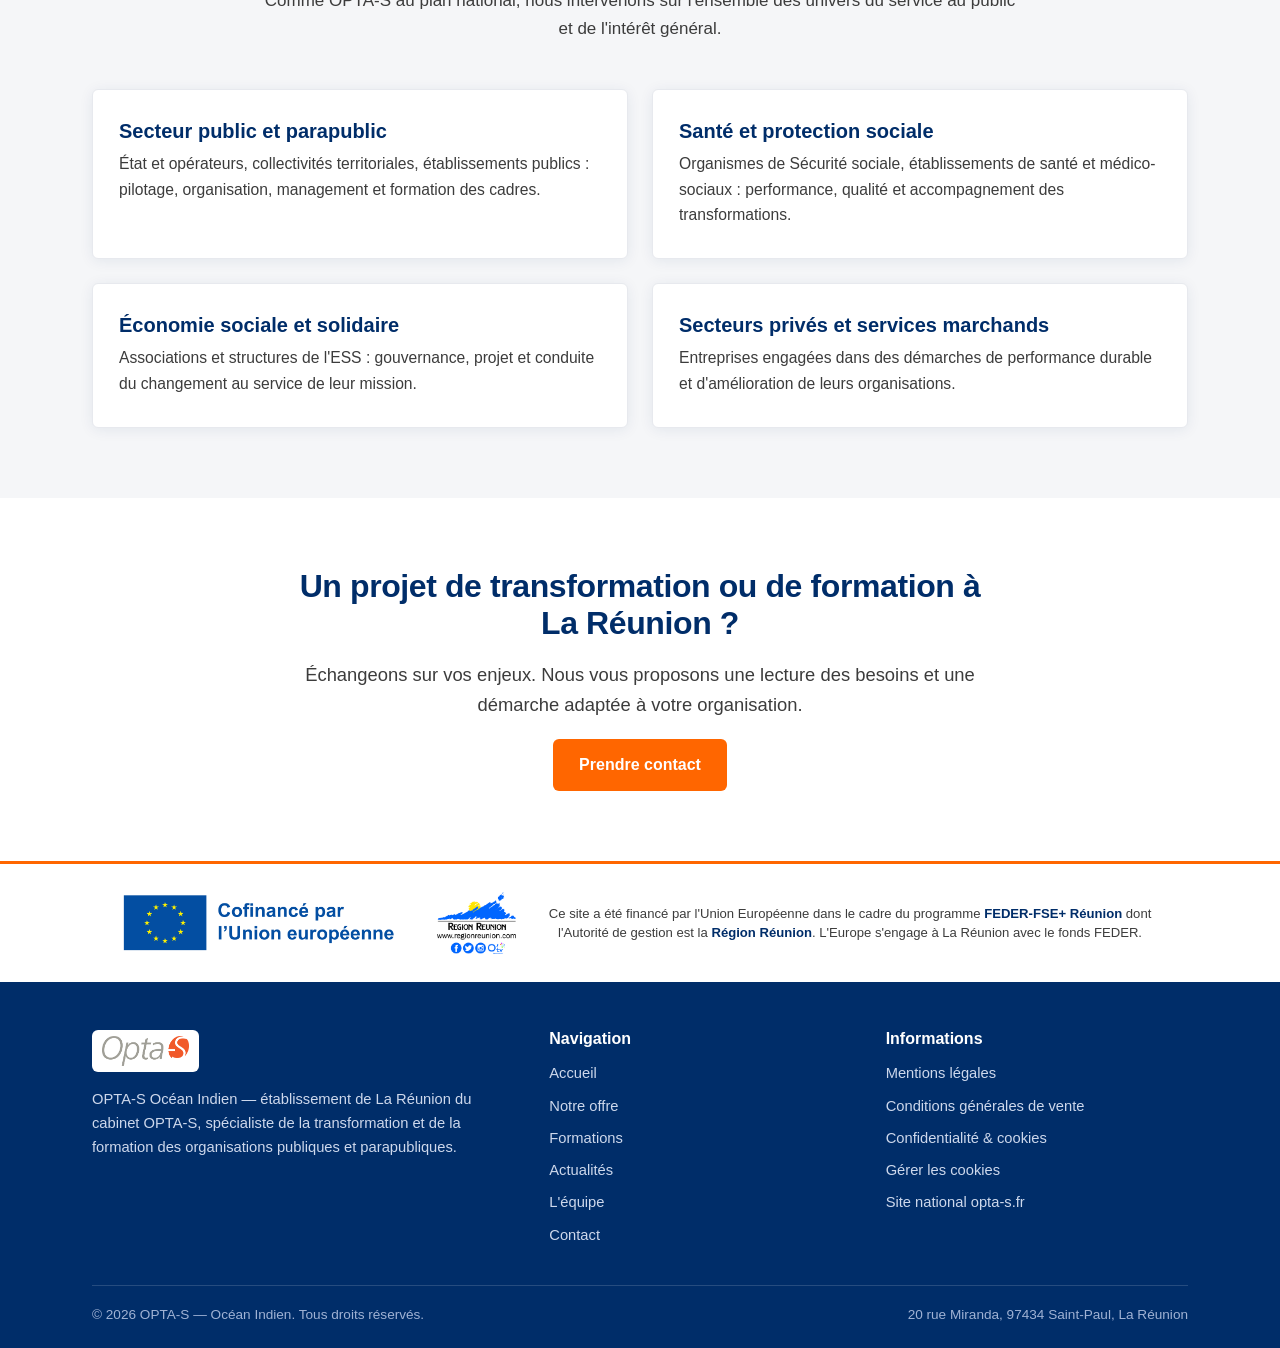
==== commit 85dfcc1f: "Add files via upload" ====
--- a/index.html
+++ b/index.html
@@ -3,15 +3,17 @@
 <head>
 <meta charset="utf-8">
 <meta name="viewport" content="width=device-width, initial-scale=1">
+<meta name="referrer" content="strict-origin-when-cross-origin">
+<meta http-equiv="Content-Security-Policy" content="default-src 'self'; base-uri 'self'; img-src 'self' data:; style-src 'self' 'unsafe-inline' https://fonts.googleapis.com; font-src 'self' https://fonts.gstatic.com; script-src 'self' 'unsafe-inline'; connect-src 'self' https://api.web3forms.com; form-action 'self' https://api.web3forms.com">
 <title>OPTA-S Océan Indien — Conseil & formation des organisations publiques à La Réunion</title>
 <meta name="description" content="OPTA-S Océan Indien accompagne les organisations publiques et parapubliques de La Réunion et de la zone océan Indien : transformation, management, conduite du changement, optimisation des processus et ingénierie pédagogique.">
-<link rel="canonical" href="https://opta-s.github.io/ocean-indien/index.html">
+<link rel="canonical" href="https://opta-s.github.io/OPTA-S-OI/index.html">
 <meta property="og:type" content="website">
 <meta property="og:locale" content="fr_FR">
 <meta property="og:title" content="OPTA-S Océan Indien — Conseil & formation des organisations publiques à La Réunion">
 <meta property="og:description" content="Transformer les organisations publiques, depuis La Réunion et pour l'océan Indien. Conseil, management, conduite du changement et formation certifiée Qualiopi.">
-<meta property="og:url" content="https://opta-s.github.io/ocean-indien/">
-<meta property="og:image" content="https://opta-s.github.io/ocean-indien/assets/logo-opta-s.png">
+<meta property="og:url" content="https://opta-s.github.io/OPTA-S-OI/">
+<meta property="og:image" content="https://opta-s.github.io/OPTA-S-OI/assets/logo-opta-s.png">
 <meta name="robots" content="index,follow">
 <script type="application/ld+json">
 {
@@ -19,7 +21,7 @@
   "@type": "ProfessionalService",
   "name": "OPTA-S Océan Indien",
   "description": "Cabinet de conseil et de formation spécialisé dans la transformation des organisations publiques et parapubliques, établissement de La Réunion de la société OPTA-S.",
-  "url": "https://opta-s.github.io/ocean-indien/",
+  "url": "https://opta-s.github.io/OPTA-S-OI/",
   "telephone": "+262677242444",
   "email": "phenri.hamburger@opta-s.fr",
   "parentOrganization": { "@type": "Organization", "name": "OPTA-S", "url": "https://www.opta-s.fr" },
